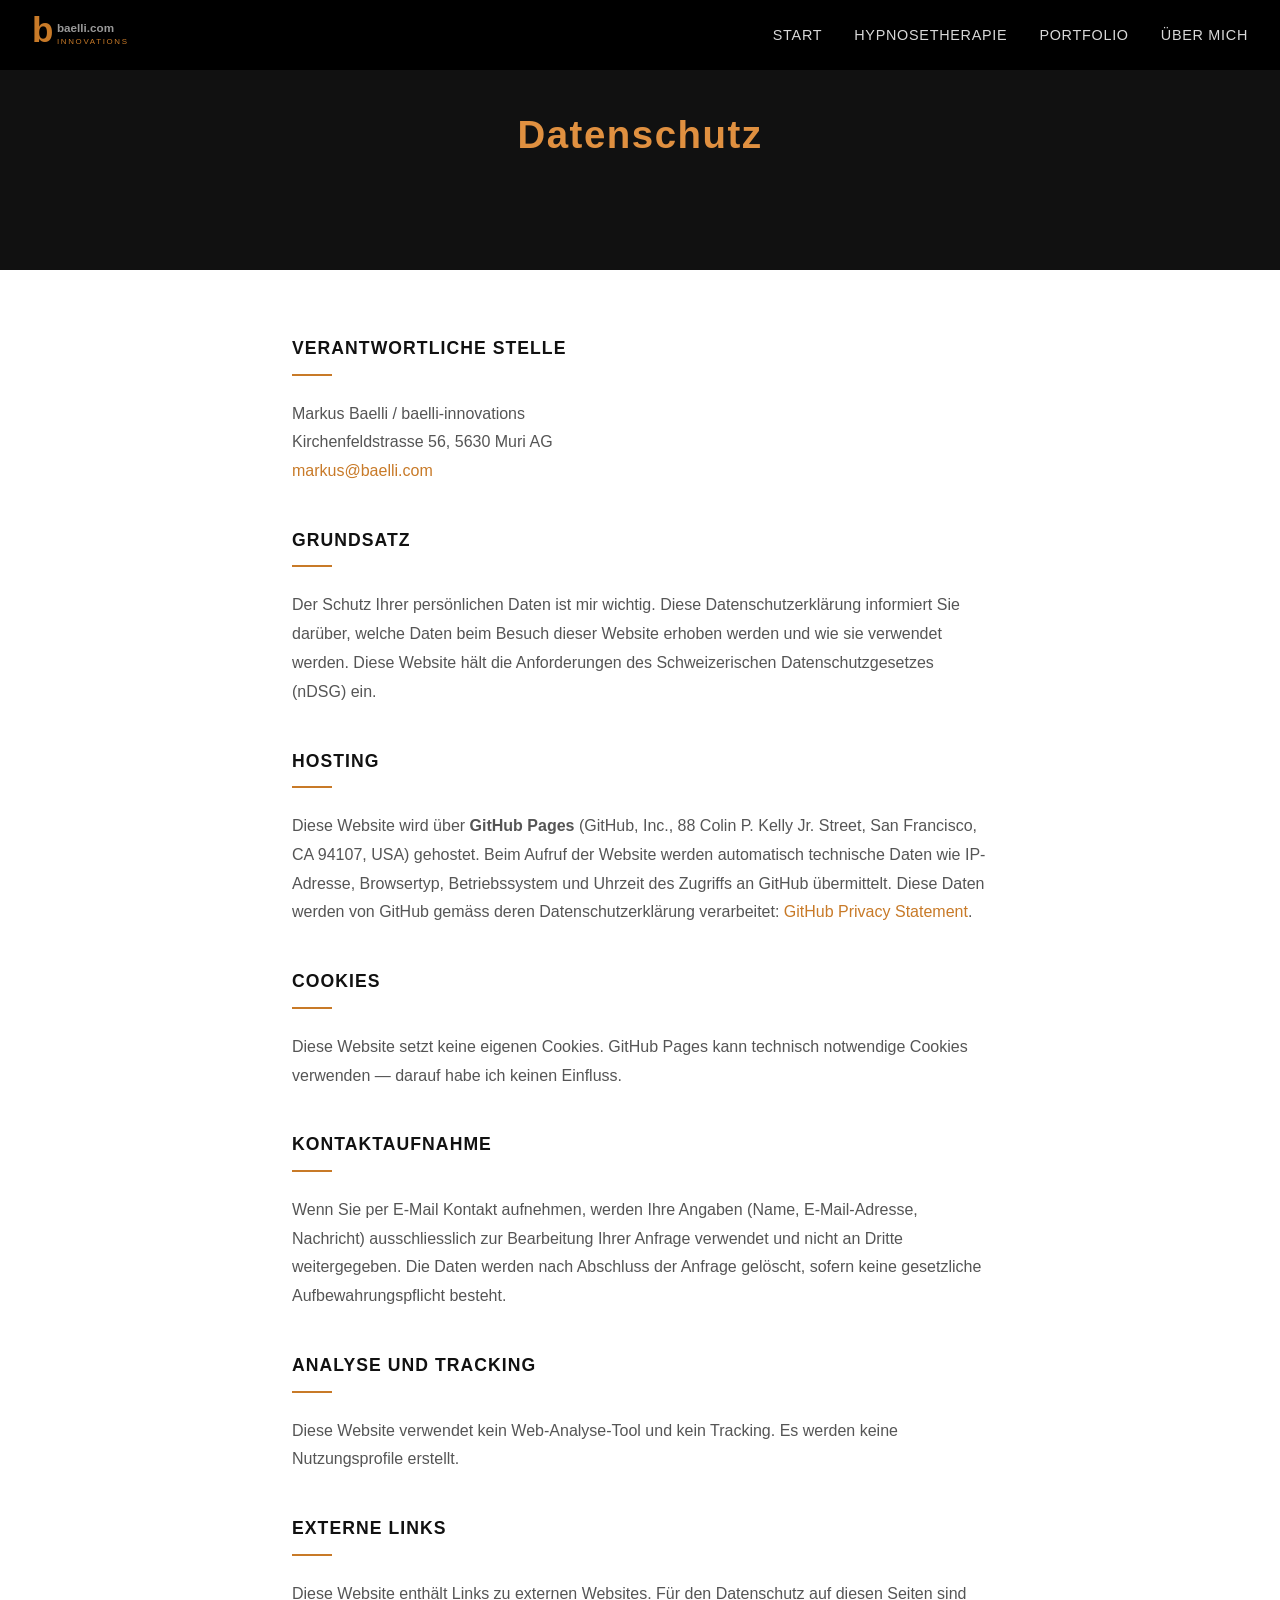
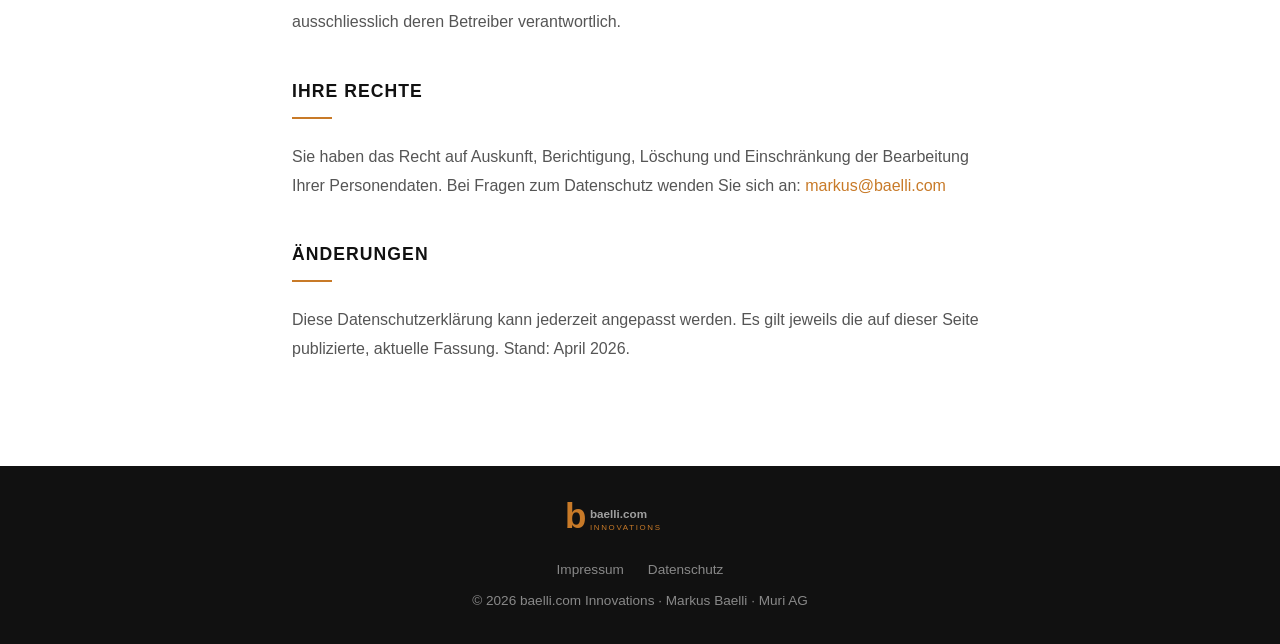
==== datenschutz.html @ 0b55b626 "Impressum und Datenschutzerklärung hinzugefügt" ====
<!DOCTYPE html>
<html lang="de">
<head>
  <meta charset="UTF-8">
  <meta name="viewport" content="width=device-width, initial-scale=1.0">
  <title>Datenschutzerklärung – baelli.com Innovations</title>
  <meta name="robots" content="noindex, follow">
  <link rel="stylesheet" href="style.css">
  <style>
    .legal-hero {
      height: 30vh;
      min-height: 200px;
      display: flex;
      align-items: center;
      justify-content: center;
      text-align: center;
      background: var(--black);
    }
    .legal-hero h1 {
      font-size: clamp(1.8rem, 3vw, 2.6rem);
      font-weight: 300;
      color: var(--white);
      letter-spacing: 0.04em;
    }
    .legal-hero h1 strong { color: var(--orange-light); font-weight: 700; }
    .legal-content {
      max-width: 760px;
      margin: 0 auto;
      padding: 4rem 2rem 6rem;
    }
    .legal-content h2 {
      font-size: 1.1rem;
      font-weight: 700;
      color: var(--black);
      margin: 2.5rem 0 0.5rem;
      text-transform: uppercase;
      letter-spacing: 0.06em;
    }
    .legal-content h2:first-child { margin-top: 0; }
    .legal-content p {
      color: var(--gray);
      font-size: 1rem;
      line-height: 1.8;
      margin-bottom: 0.4rem;
    }
    .legal-content a { color: var(--orange); text-decoration: none; }
    .legal-content a:hover { color: var(--orange-light); }
    .legal-divider {
      width: 40px;
      height: 2px;
      background: var(--orange);
      margin: 0.6rem 0 1.5rem;
    }
  </style>
</head>
<body>

  <nav id="navbar" class="scrolled">
    <a href="index.html" class="nav-logo" aria-label="baelli.com Innovations">
      <svg width="150" height="37" viewBox="0 0 180 44" xmlns="http://www.w3.org/2000/svg">
        <text x="0" y="36" font-family="'Helvetica Neue', Arial, sans-serif" font-weight="900" font-size="42" fill="#C87A28">b</text>
        <text x="30" y="24" font-family="'Helvetica Neue', Arial, sans-serif" font-weight="700" font-size="14" fill="rgba(255,255,255,0.6)">baelli.com</text>
        <text x="30" y="38" font-family="'Helvetica Neue', Arial, sans-serif" font-weight="400" font-size="9.5" letter-spacing="2" fill="#C87A28">INNOVATIONS</text>
      </svg>
    </a>
    <div class="nav-toggle" onclick="toggleNav()"><span></span><span></span><span></span></div>
    <ul class="nav-links" id="navLinks">
      <li><a href="index.html">Start</a></li>
      <li><a href="https://surfsideproduction.github.io/hypnozoom-website/" target="_blank" rel="noopener noreferrer">Hypnosetherapie</a></li>
      <li><a href="portfolio.html">Portfolio</a></li>
      <li><a href="ueber-mich.html">Über mich</a></li>
    </ul>
  </nav>

  <div class="legal-hero">
    <h1><strong>Datenschutz</strong></h1>
  </div>

  <div class="legal-content">

    <h2>Verantwortliche Stelle</h2>
    <div class="legal-divider"></div>
    <p>Markus Baelli / baelli-innovations<br>
    Kirchenfeldstrasse 56, 5630 Muri AG<br>
    <a href="mailto:markus@baelli.com">markus@baelli.com</a></p>

    <h2>Grundsatz</h2>
    <div class="legal-divider"></div>
    <p>Der Schutz Ihrer persönlichen Daten ist mir wichtig. Diese Datenschutzerklärung informiert Sie darüber, welche Daten beim Besuch dieser Website erhoben werden und wie sie verwendet werden. Diese Website hält die Anforderungen des Schweizerischen Datenschutzgesetzes (nDSG) ein.</p>

    <h2>Hosting</h2>
    <div class="legal-divider"></div>
    <p>Diese Website wird über <strong>GitHub Pages</strong> (GitHub, Inc., 88 Colin P. Kelly Jr. Street, San Francisco, CA 94107, USA) gehostet. Beim Aufruf der Website werden automatisch technische Daten wie IP-Adresse, Browsertyp, Betriebssystem und Uhrzeit des Zugriffs an GitHub übermittelt. Diese Daten werden von GitHub gemäss deren Datenschutzerklärung verarbeitet: <a href="https://docs.github.com/en/site-policy/privacy-policies/github-general-privacy-statement" target="_blank" rel="noopener noreferrer">GitHub Privacy Statement</a>.</p>

    <h2>Cookies</h2>
    <div class="legal-divider"></div>
    <p>Diese Website setzt keine eigenen Cookies. GitHub Pages kann technisch notwendige Cookies verwenden — darauf habe ich keinen Einfluss.</p>

    <h2>Kontaktaufnahme</h2>
    <div class="legal-divider"></div>
    <p>Wenn Sie per E-Mail Kontakt aufnehmen, werden Ihre Angaben (Name, E-Mail-Adresse, Nachricht) ausschliesslich zur Bearbeitung Ihrer Anfrage verwendet und nicht an Dritte weitergegeben. Die Daten werden nach Abschluss der Anfrage gelöscht, sofern keine gesetzliche Aufbewahrungspflicht besteht.</p>

    <h2>Analyse und Tracking</h2>
    <div class="legal-divider"></div>
    <p>Diese Website verwendet kein Web-Analyse-Tool und kein Tracking. Es werden keine Nutzungsprofile erstellt.</p>

    <h2>Externe Links</h2>
    <div class="legal-divider"></div>
    <p>Diese Website enthält Links zu externen Websites. Für den Datenschutz auf diesen Seiten sind ausschliesslich deren Betreiber verantwortlich.</p>

    <h2>Ihre Rechte</h2>
    <div class="legal-divider"></div>
    <p>Sie haben das Recht auf Auskunft, Berichtigung, Löschung und Einschränkung der Bearbeitung Ihrer Personendaten. Bei Fragen zum Datenschutz wenden Sie sich an: <a href="mailto:markus@baelli.com">markus@baelli.com</a></p>

    <h2>Änderungen</h2>
    <div class="legal-divider"></div>
    <p>Diese Datenschutzerklärung kann jederzeit angepasst werden. Es gilt jeweils die auf dieser Seite publizierte, aktuelle Fassung. Stand: April 2026.</p>

  </div>

  <footer>
    <div class="footer-logo">
      <svg width="150" height="37" viewBox="0 0 180 44" xmlns="http://www.w3.org/2000/svg">
        <text x="0" y="36" font-family="'Helvetica Neue', Arial, sans-serif" font-weight="900" font-size="42" fill="#C87A28">b</text>
        <text x="30" y="24" font-family="'Helvetica Neue', Arial, sans-serif" font-weight="700" font-size="14" fill="rgba(255,255,255,0.6)">baelli.com</text>
        <text x="30" y="38" font-family="'Helvetica Neue', Arial, sans-serif" font-weight="400" font-size="9.5" letter-spacing="2" fill="#C87A28">INNOVATIONS</text>
      </svg>
    </div>
    <div class="footer-links">
      <a href="impressum.html">Impressum</a>
      <a href="datenschutz.html">Datenschutz</a>
    </div>
    <p>© 2026 baelli.com Innovations · Markus Baelli · Muri AG</p>
  </footer>

  <script>
    function toggleNav() { document.getElementById('navLinks').classList.toggle('open'); }
  </script>
</body>
</html>
---- style.css ----
/* ===== baelli.com Innovations – Stylesheet ===== */
:root {
  --orange: #C87A28;
  --orange-light: #E09040;
  --black: #111111;
  --dark: #1a1a1a;
  --gray: #555555;
  --light-gray: #f5f5f5;
  --white: #ffffff;
}

* { margin: 0; padding: 0; box-sizing: border-box; }

html { scroll-behavior: smooth; }

body {
  font-family: 'Helvetica Neue', Arial, sans-serif;
  color: var(--dark);
  background: var(--white);
  line-height: 1.7;
}

/* ===== NAVIGATION ===== */
nav {
  position: fixed;
  top: 0; left: 0; right: 0;
  z-index: 1000;
  display: flex;
  align-items: center;
  justify-content: space-between;
  padding: 0 2rem;
  height: 70px;
  background: rgba(0,0,0,0.75);
  backdrop-filter: blur(8px);
  transition: background 0.3s;
}
nav.scrolled { background: rgba(0,0,0,0.95); }

.nav-logo img {
  height: 44px;
  width: auto;
}

.nav-links {
  list-style: none;
  display: flex;
  gap: 2rem;
}
.nav-links a {
  color: var(--white);
  text-decoration: none;
  font-size: 0.9rem;
  letter-spacing: 0.05em;
  text-transform: uppercase;
  opacity: 0.85;
  transition: opacity 0.2s, color 0.2s;
}
.nav-links a:hover,
.nav-links a.active { opacity: 1; color: var(--orange-light); }

.nav-toggle {
  display: none;
  flex-direction: column;
  gap: 5px;
  cursor: pointer;
  padding: 4px;
}
.nav-toggle span {
  display: block;
  width: 24px;
  height: 2px;
  background: var(--white);
  transition: 0.3s;
}

/* ===== HERO ===== */
.hero {
  position: relative;
  height: 100vh;
  min-height: 500px;
  display: flex;
  align-items: center;
  justify-content: center;
  overflow: hidden;
  text-align: center;
}

.hero-bg {
  position: absolute;
  inset: 0;
  background-image: url('images/background.gif');
  background-size: cover;
  background-position: center;
}

.hero-overlay {
  position: absolute;
  inset: 0;
  background: linear-gradient(to bottom, rgba(0,0,0,0.55) 0%, rgba(0,0,0,0.35) 60%, rgba(0,0,0,0.7) 100%);
}

.hero-content {
  position: relative;
  z-index: 2;
  color: var(--white);
  padding: 2rem;
  max-width: 800px;
}

.hero-content h1 {
  font-size: clamp(2rem, 5vw, 3.5rem);
  font-weight: 300;
  letter-spacing: 0.02em;
  line-height: 1.2;
  margin-bottom: 1.2rem;
}
.hero-content h1 strong { font-weight: 700; color: var(--orange-light); }

.hero-content p {
  font-size: clamp(1rem, 2vw, 1.2rem);
  opacity: 0.9;
  margin-bottom: 0.8rem;
  max-width: 600px;
  margin-left: auto;
  margin-right: auto;
}

.hero-scroll {
  margin-top: 2rem;
  display: inline-block;
  animation: bounce 2s infinite;
  color: rgba(255,255,255,0.7);
  font-size: 1.8rem;
}
@keyframes bounce {
  0%, 100% { transform: translateY(0); }
  50% { transform: translateY(8px); }
}

/* ===== SECTIONS ===== */
section { padding: 5rem 2rem; }

.section-inner {
  max-width: 1100px;
  margin: 0 auto;
}

.section-title {
  font-size: clamp(1.6rem, 3vw, 2.2rem);
  font-weight: 700;
  margin-bottom: 0.5rem;
  color: var(--black);
}
.section-title span { color: var(--orange); }

.section-line {
  width: 50px;
  height: 3px;
  background: var(--orange);
  margin: 0.8rem 0 2rem;
}

/* ===== SERVICES GRID ===== */
.services { background: var(--white); }

.services-grid {
  display: grid;
  grid-template-columns: repeat(auto-fit, minmax(280px, 1fr));
  gap: 2.5rem;
  margin-top: 1rem;
}

.service-card {
  background: var(--light-gray);
  border-top: 4px solid var(--orange);
  padding: 2rem;
  transition: transform 0.2s, box-shadow 0.2s;
}
.service-card:hover {
  transform: translateY(-4px);
  box-shadow: 0 8px 24px rgba(0,0,0,0.1);
}

.service-card h3 {
  font-size: 1.3rem;
  font-weight: 700;
  margin-bottom: 1rem;
  color: var(--black);
}
.service-card p {
  color: var(--gray);
  font-size: 0.95rem;
  margin-bottom: 0.7rem;
}

.btn {
  display: inline-block;
  margin-top: 1.2rem;
  padding: 0.6rem 1.4rem;
  background: var(--orange);
  color: var(--white);
  text-decoration: none;
  font-size: 0.85rem;
  font-weight: 600;
  letter-spacing: 0.05em;
  text-transform: uppercase;
  transition: background 0.2s, transform 0.1s;
}
.btn:hover { background: var(--orange-light); transform: translateY(-1px); }

.btn-outline {
  background: transparent;
  border: 2px solid var(--orange);
  color: var(--orange);
}
.btn-outline:hover { background: var(--orange); color: var(--white); }

/* ===== ABOUT TEASER ===== */
.about-teaser {
  background: var(--dark);
  color: var(--white);
}
.about-teaser .section-title { color: var(--white); }
.about-teaser p { color: rgba(255,255,255,0.8); max-width: 700px; margin-bottom: 1rem; }

/* ===== CONTACT STRIP ===== */
.contact-strip {
  background: var(--orange);
  color: var(--white);
  text-align: center;
  padding: 4rem 2rem;
}
.contact-strip h2 {
  font-size: clamp(1.5rem, 3vw, 2rem);
  font-weight: 300;
  margin-bottom: 0.3rem;
}
.contact-strip h2 strong { font-weight: 700; }
.contact-strip p { font-size: 1rem; opacity: 0.9; margin-bottom: 1.8rem; }
.contact-links { display: flex; justify-content: center; gap: 1.5rem; flex-wrap: wrap; }
.contact-links a {
  color: var(--white);
  text-decoration: none;
  font-size: 1rem;
  font-weight: 600;
  padding: 0.6rem 1.5rem;
  border: 2px solid rgba(255,255,255,0.7);
  transition: background 0.2s;
}
.contact-links a:hover { background: rgba(255,255,255,0.2); }

/* ===== FOOTER ===== */
footer {
  background: var(--black);
  color: rgba(255,255,255,0.5);
  text-align: center;
  padding: 2rem;
  font-size: 0.85rem;
}
footer a { color: rgba(255,255,255,0.5); text-decoration: none; }
footer a:hover { color: var(--orange); }
footer .footer-logo { margin-bottom: 1rem; }
footer .footer-links { display: flex; justify-content: center; gap: 1.5rem; margin-bottom: 0.5rem; }

/* ===== PORTFOLIO PAGE ===== */
.portfolio-hero {
  height: 40vh;
  min-height: 280px;
}

.portfolio-intro {
  background: var(--white);
  padding: 4rem 2rem 2rem;
}
.portfolio-intro p {
  max-width: 700px;
  color: var(--gray);
  font-size: 1.05rem;
  margin-bottom: 0.8rem;
}

.portfolio-grid {
  padding: 1rem 2rem 5rem;
  max-width: 1300px;
  margin: 0 auto;
  display: grid;
  grid-template-columns: repeat(auto-fill, minmax(260px, 1fr));
  gap: 1rem;
}

.portfolio-item {
  position: relative;
  overflow: hidden;
  aspect-ratio: 16/9;
  background: #222;
  cursor: pointer;
}
.portfolio-item img {
  width: 100%;
  height: 100%;
  object-fit: cover;
  transition: transform 0.4s ease;
  display: block;
}
.portfolio-item:hover img { transform: scale(1.05); }

.portfolio-caption {
  position: absolute;
  bottom: 0; left: 0; right: 0;
  background: linear-gradient(transparent, rgba(0,0,0,0.85));
  color: var(--white);
  padding: 1.5rem 0.8rem 0.8rem;
  font-size: 0.8rem;
  transform: translateY(100%);
  transition: transform 0.3s ease;
}
.portfolio-item:hover .portfolio-caption { transform: translateY(0); }

/* ===== ABOUT PAGE ===== */
.about-content {
  max-width: 750px;
  margin: 0 auto;
  padding: 5rem 2rem;
}
.about-content h2 {
  font-size: 2rem;
  margin-bottom: 0.5rem;
}
.about-content p {
  color: var(--gray);
  font-size: 1.05rem;
  margin-bottom: 1.2rem;
}

/* ===== RESPONSIVE ===== */
@media (max-width: 768px) {
  .nav-links {
    display: none;
    flex-direction: column;
    position: absolute;
    top: 70px; left: 0; right: 0;
    background: rgba(0,0,0,0.95);
    padding: 1rem 2rem 2rem;
    gap: 1.2rem;
  }
  .nav-links.open { display: flex; }
  .nav-toggle { display: flex; }

  .portfolio-grid { grid-template-columns: repeat(auto-fill, minmax(160px, 1fr)); }
  .portfolio-item { aspect-ratio: 4/3; }
  .portfolio-caption { transform: translateY(0); font-size: 0.72rem; }
}
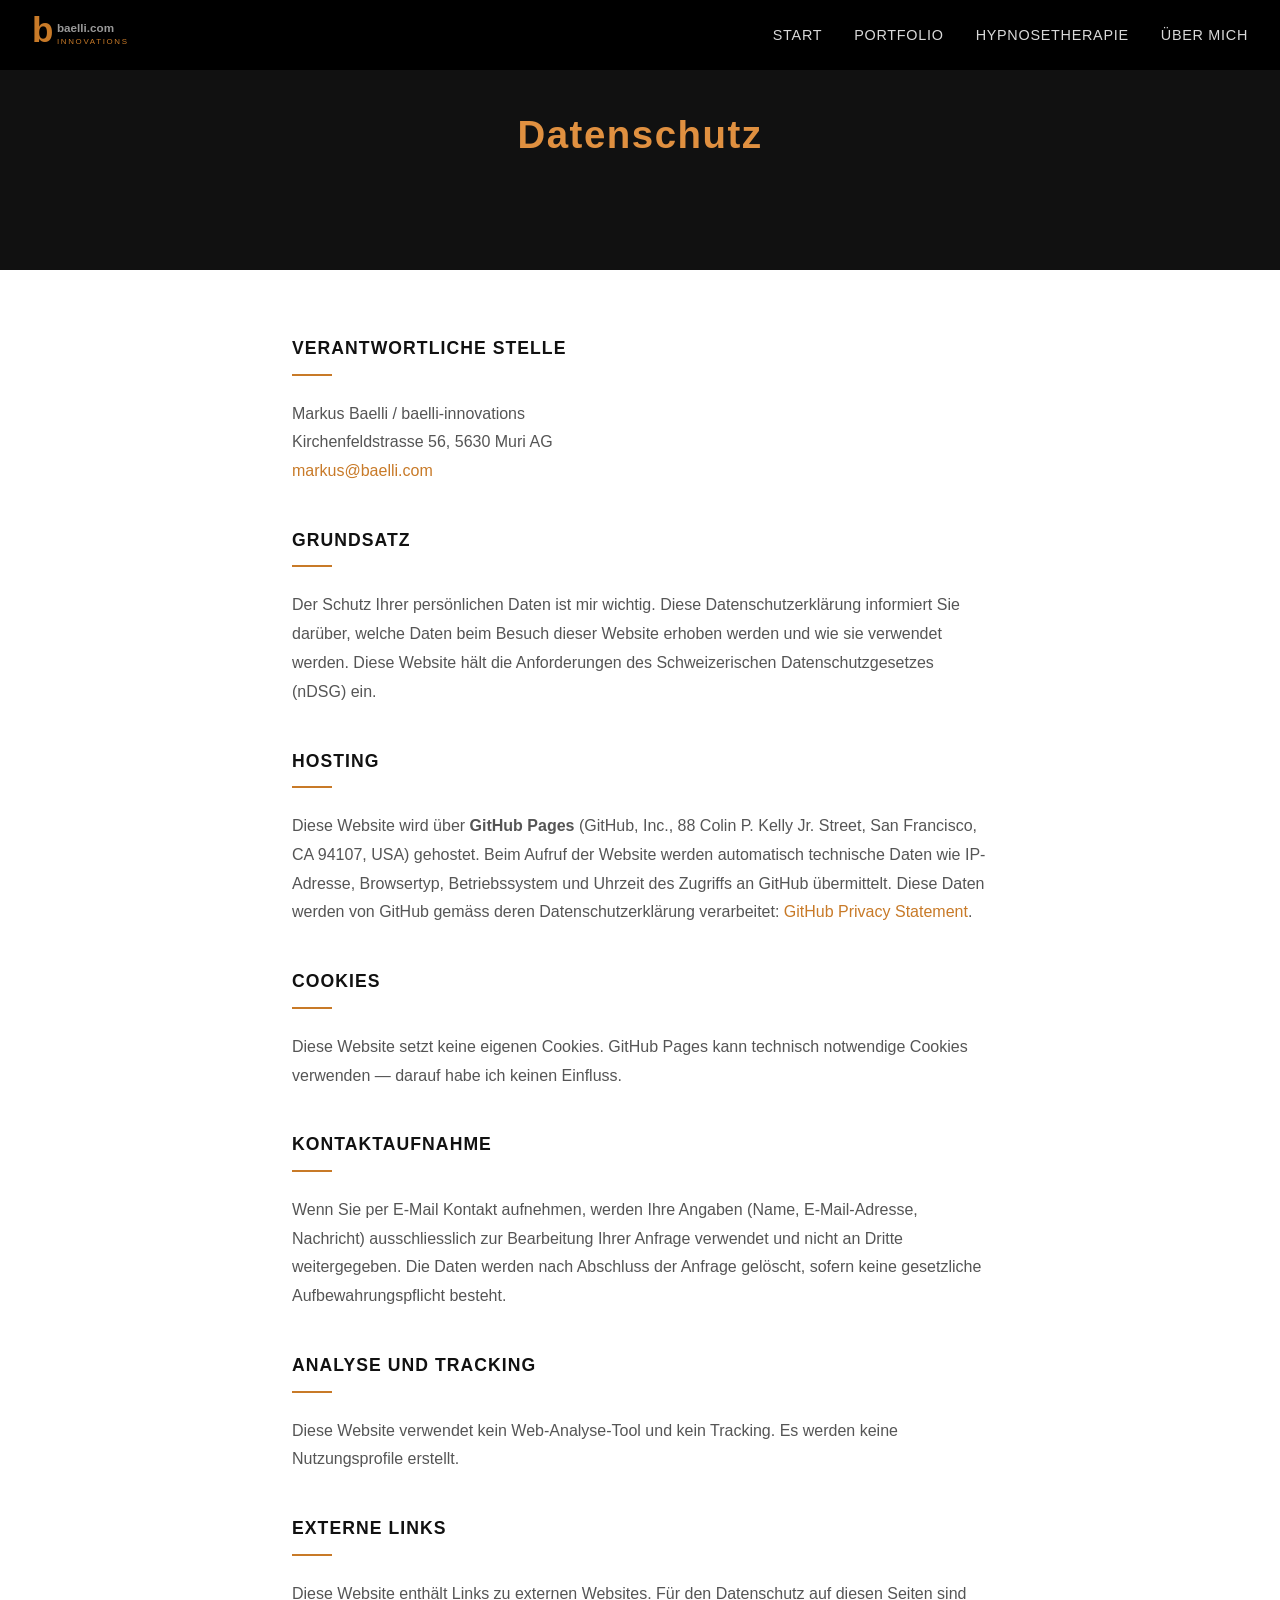
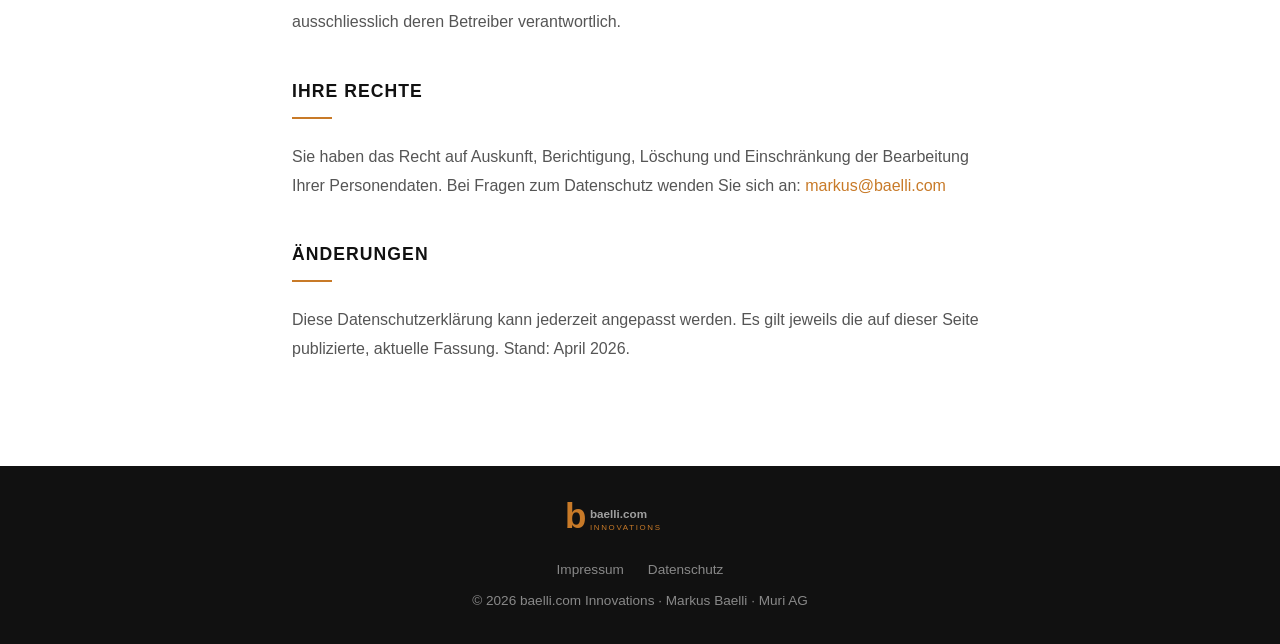
==== commit ced0b29b: "Add files via upload" ====
--- a/datenschutz.html
+++ b/datenschutz.html
@@ -66,8 +66,9 @@
     <div class="nav-toggle" onclick="toggleNav()"><span></span><span></span><span></span></div>
     <ul class="nav-links" id="navLinks">
       <li><a href="index.html">Start</a></li>
-      <li><a href="https://surfsideproduction.github.io/hypnozoom-website/" target="_blank" rel="noopener noreferrer">Hypnosetherapie</a></li>
       <li><a href="portfolio.html">Portfolio</a></li>
+
+      <li><a href="https://www.hypnozoom.ch/" target="_blank" rel="noopener noreferrer">Hypnosetherapie</a></li>
       <li><a href="ueber-mich.html">Über mich</a></li>
     </ul>
   </nav>
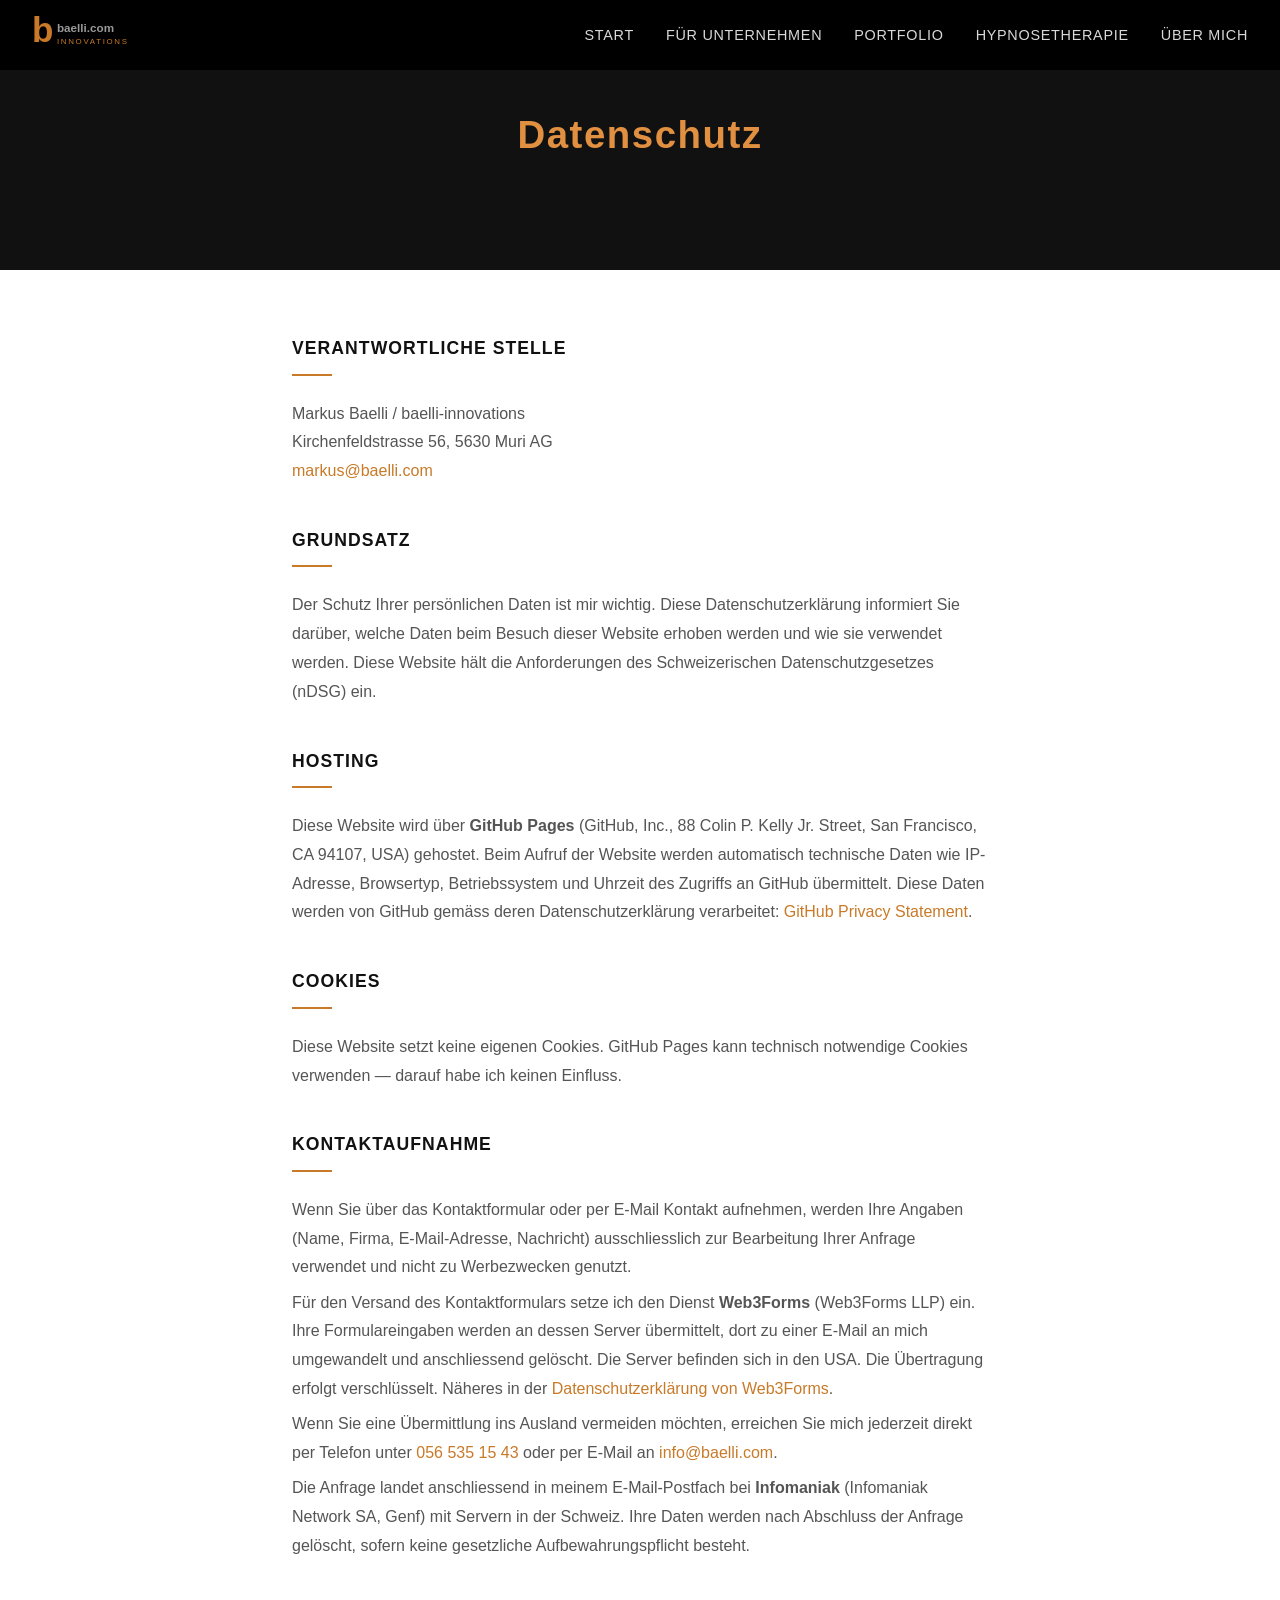
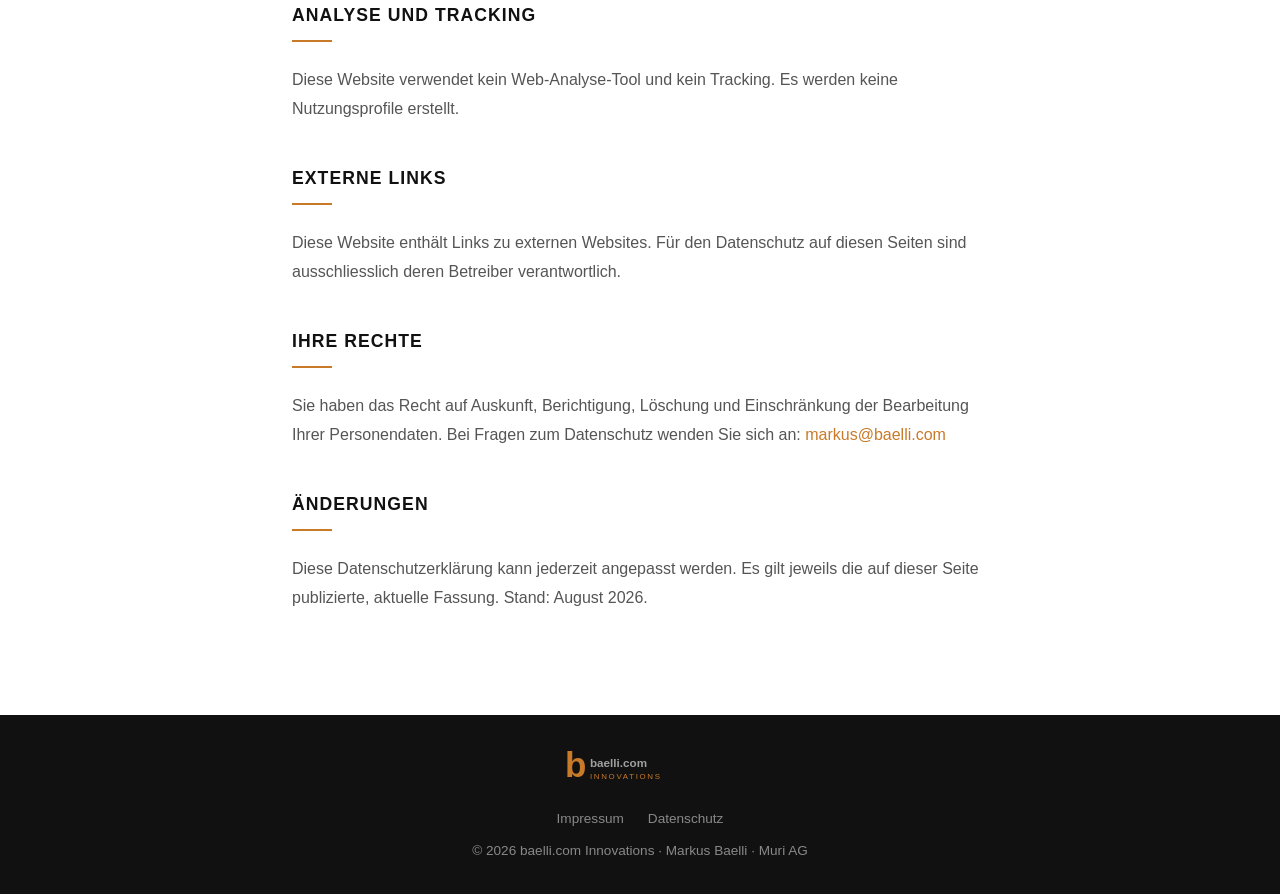
==== commit 08cd8511: "Neue Startseite: Angebot fuer Unternehmen, Preis, Kontaktformular Freigabe der Firmenzentrale vom 17" ====
--- a/datenschutz.html
+++ b/datenschutz.html
@@ -66,9 +66,9 @@
     <div class="nav-toggle" onclick="toggleNav()"><span></span><span></span><span></span></div>
     <ul class="nav-links" id="navLinks">
       <li><a href="index.html">Start</a></li>
+      <li><a href="index.html#fuer-unternehmen">Für Unternehmen</a></li>
       <li><a href="portfolio.html">Portfolio</a></li>
-
-      <li><a href="https://www.hypnozoom.ch/" target="_blank" rel="noopener noreferrer">Hypnosetherapie</a></li>
+      <li><a href="https://hypnozoom.ch/" target="_blank" rel="noopener noreferrer">Hypnosetherapie</a></li>
       <li><a href="ueber-mich.html">Über mich</a></li>
     </ul>
   </nav>
@@ -99,7 +99,10 @@
 
     <h2>Kontaktaufnahme</h2>
     <div class="legal-divider"></div>
-    <p>Wenn Sie per E-Mail Kontakt aufnehmen, werden Ihre Angaben (Name, E-Mail-Adresse, Nachricht) ausschliesslich zur Bearbeitung Ihrer Anfrage verwendet und nicht an Dritte weitergegeben. Die Daten werden nach Abschluss der Anfrage gelöscht, sofern keine gesetzliche Aufbewahrungspflicht besteht.</p>
+    <p>Wenn Sie über das Kontaktformular oder per E-Mail Kontakt aufnehmen, werden Ihre Angaben (Name, Firma, E-Mail-Adresse, Nachricht) ausschliesslich zur Bearbeitung Ihrer Anfrage verwendet und nicht zu Werbezwecken genutzt.</p>
+    <p>Für den Versand des Kontaktformulars setze ich den Dienst <strong>Web3Forms</strong> (Web3Forms LLP) ein. Ihre Formulareingaben werden an dessen Server übermittelt, dort zu einer E-Mail an mich umgewandelt und anschliessend gelöscht. Die Server befinden sich in den USA. Die Übertragung erfolgt verschlüsselt. Näheres in der <a href="https://web3forms.com/privacy" target="_blank" rel="noopener noreferrer">Datenschutzerklärung von Web3Forms</a>.</p>
+    <p>Wenn Sie eine Übermittlung ins Ausland vermeiden möchten, erreichen Sie mich jederzeit direkt per Telefon unter <a href="tel:+41565351543">056 535 15 43</a> oder per E-Mail an <a href="mailto:info@baelli.com">info@baelli.com</a>.</p>
+    <p>Die Anfrage landet anschliessend in meinem E-Mail-Postfach bei <strong>Infomaniak</strong> (Infomaniak Network SA, Genf) mit Servern in der Schweiz. Ihre Daten werden nach Abschluss der Anfrage gelöscht, sofern keine gesetzliche Aufbewahrungspflicht besteht.</p>
 
     <h2>Analyse und Tracking</h2>
     <div class="legal-divider"></div>
@@ -115,7 +118,7 @@
 
     <h2>Änderungen</h2>
     <div class="legal-divider"></div>
-    <p>Diese Datenschutzerklärung kann jederzeit angepasst werden. Es gilt jeweils die auf dieser Seite publizierte, aktuelle Fassung. Stand: April 2026.</p>
+    <p>Diese Datenschutzerklärung kann jederzeit angepasst werden. Es gilt jeweils die auf dieser Seite publizierte, aktuelle Fassung. Stand: August 2026.</p>
 
   </div>
 
--- a/style.css
+++ b/style.css
@@ -302,7 +302,22 @@
   transition: transform 0.4s ease;
   display: block;
 }
-.portfolio-item:hover img { transform: scale(1.05); }
+.portfolio-item:hover img {
+  transform: scale(1.05);
+}
+
+.portfolio-item::after {
+  content: '';
+  position: absolute;
+  inset: 0;
+  background: rgba(200, 122, 40, 0.32);
+  mix-blend-mode: multiply;
+  transition: opacity 0.4s ease;
+  pointer-events: none;
+}
+.portfolio-item:hover::after {
+  opacity: 0;
+}
 
 .portfolio-caption {
   position: absolute;
@@ -333,7 +348,14 @@
 }
 
 /* ===== RESPONSIVE ===== */
-@media (max-width: 768px) {
+/* Zwischenbreite: Menue enger setzen, bevor es auf das Logo laeuft */
+@media (max-width: 1040px) and (min-width: 901px) {
+  .nav-links { gap: 1.3rem; }
+  .nav-links a { font-size: 0.82rem; }
+}
+
+/* Ab hier klappt das Menue hinter das Burger-Symbol */
+@media (max-width: 900px) {
   .nav-links {
     display: none;
     flex-direction: column;
@@ -345,7 +367,9 @@
   }
   .nav-links.open { display: flex; }
   .nav-toggle { display: flex; }
-
+}
+
+@media (max-width: 768px) {
   .portfolio-grid { grid-template-columns: repeat(auto-fill, minmax(160px, 1fr)); }
   .portfolio-item { aspect-ratio: 4/3; }
   .portfolio-caption { transform: translateY(0); font-size: 0.72rem; }
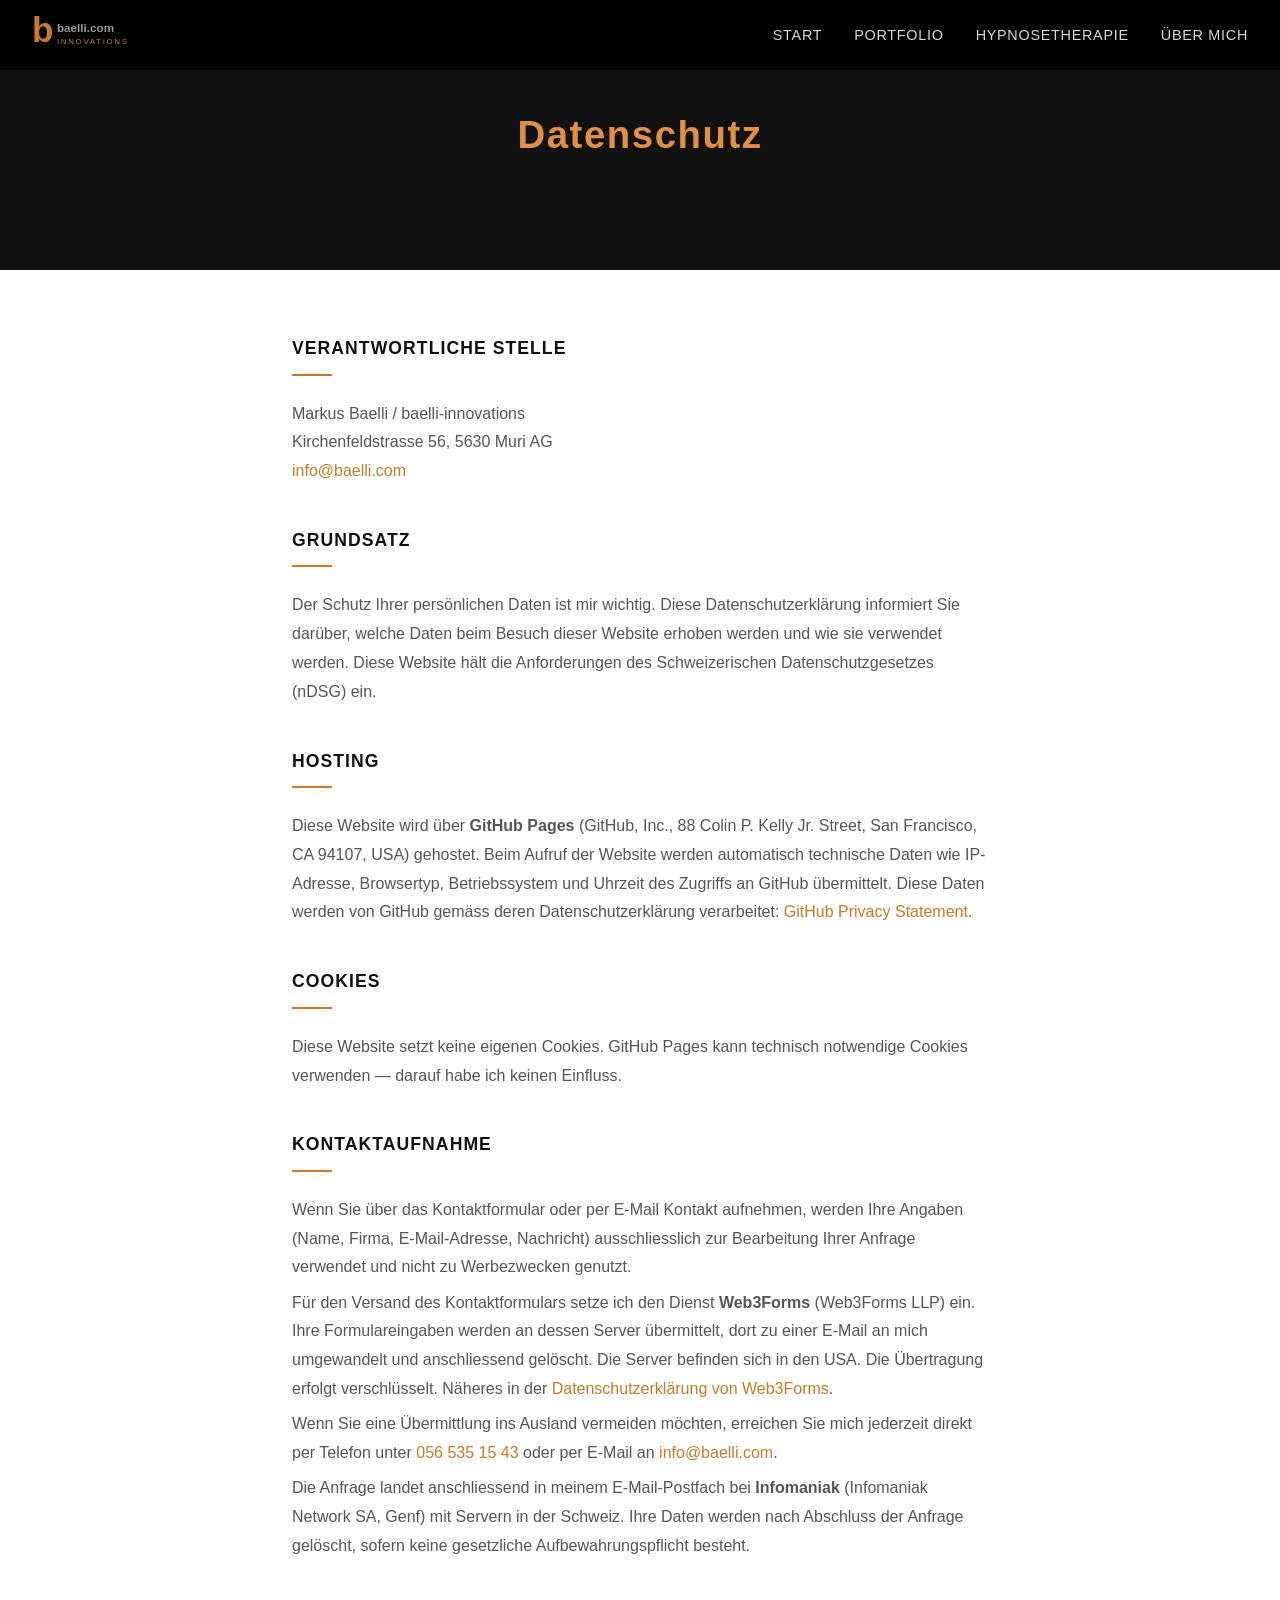
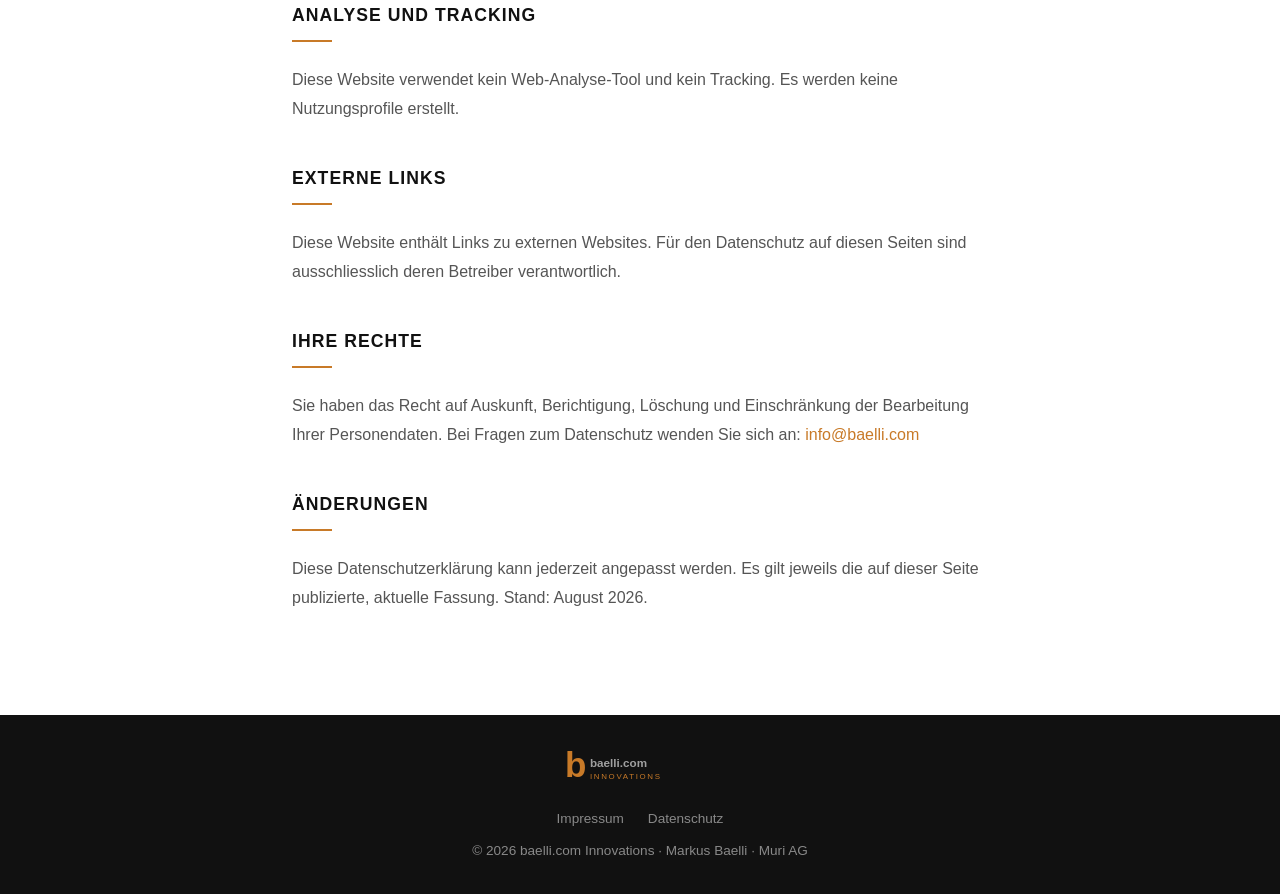
==== commit 55185b90: "Datenschutz: Menüpunkt Für Unternehmen entfernt, Kontakt info@baelli.com Navigation angepasst, E-Mai" ====
--- a/datenschutz.html
+++ b/datenschutz.html
@@ -66,7 +66,6 @@
     <div class="nav-toggle" onclick="toggleNav()"><span></span><span></span><span></span></div>
     <ul class="nav-links" id="navLinks">
       <li><a href="index.html">Start</a></li>
-      <li><a href="index.html#fuer-unternehmen">Für Unternehmen</a></li>
       <li><a href="portfolio.html">Portfolio</a></li>
       <li><a href="https://hypnozoom.ch/" target="_blank" rel="noopener noreferrer">Hypnosetherapie</a></li>
       <li><a href="ueber-mich.html">Über mich</a></li>
@@ -83,7 +82,7 @@
     <div class="legal-divider"></div>
     <p>Markus Baelli / baelli-innovations<br>
     Kirchenfeldstrasse 56, 5630 Muri AG<br>
-    <a href="mailto:markus@baelli.com">markus@baelli.com</a></p>
+    <a href="mailto:info@baelli.com">info@baelli.com</a></p>
 
     <h2>Grundsatz</h2>
     <div class="legal-divider"></div>
@@ -114,7 +113,7 @@
 
     <h2>Ihre Rechte</h2>
     <div class="legal-divider"></div>
-    <p>Sie haben das Recht auf Auskunft, Berichtigung, Löschung und Einschränkung der Bearbeitung Ihrer Personendaten. Bei Fragen zum Datenschutz wenden Sie sich an: <a href="mailto:markus@baelli.com">markus@baelli.com</a></p>
+    <p>Sie haben das Recht auf Auskunft, Berichtigung, Löschung und Einschränkung der Bearbeitung Ihrer Personendaten. Bei Fragen zum Datenschutz wenden Sie sich an: <a href="mailto:info@baelli.com">info@baelli.com</a></p>
 
     <h2>Änderungen</h2>
     <div class="legal-divider"></div>
--- a/style.css
+++ b/style.css
@@ -88,9 +88,15 @@
 .hero-bg {
   position: absolute;
   inset: 0;
-  background-image: url('images/background.gif');
-  background-size: cover;
-  background-position: center;
+  width: 100%;
+  height: 100%;
+  object-fit: cover;
+  border: 0;
+  background: url('images/background-poster.jpg') center / cover no-repeat;
+}
+@media (prefers-reduced-motion: reduce) {
+  video.hero-bg { display: none; }
+  .hero { background: url('images/background-poster.jpg') center / cover no-repeat; }
 }
 
 .hero-overlay {
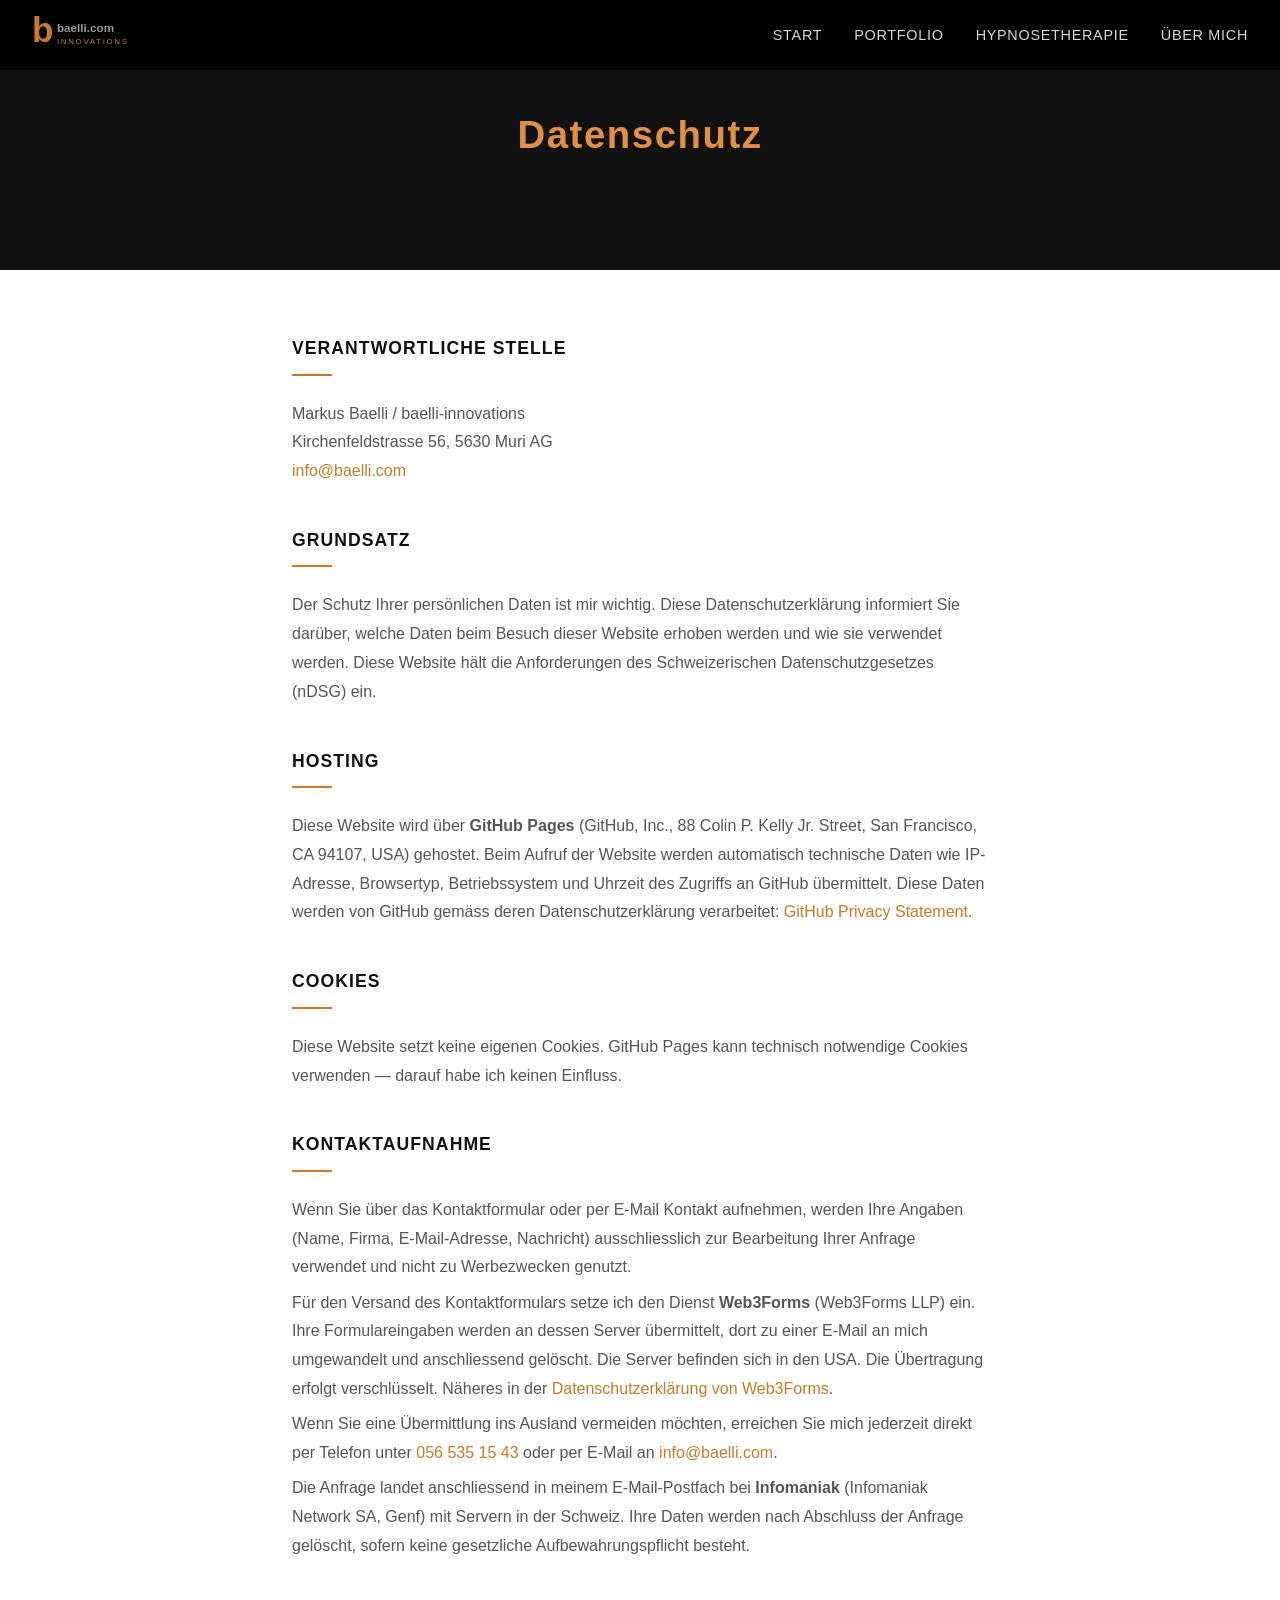
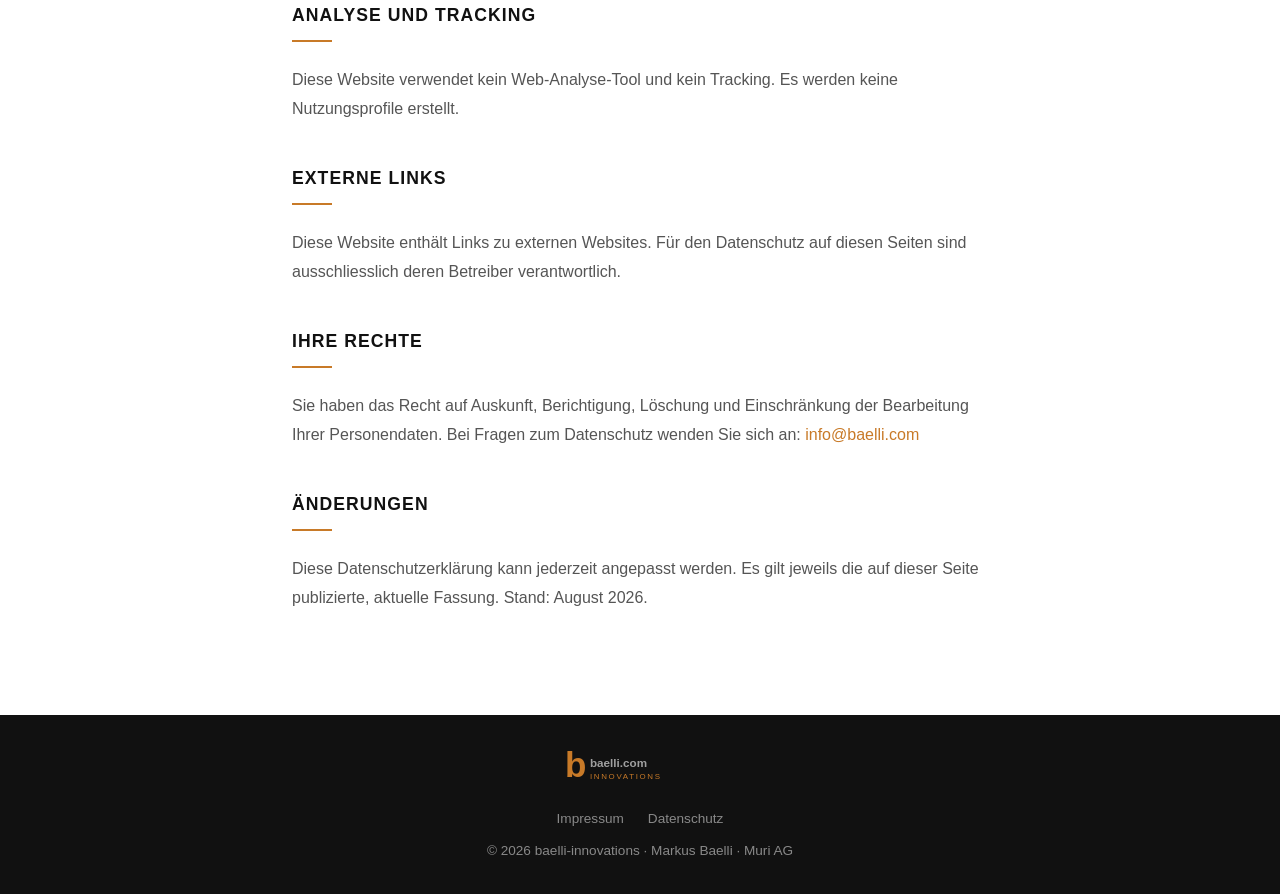
==== commit e80f14f0: "Footer: baelli-innovations" ====
--- a/datenschutz.html
+++ b/datenschutz.html
@@ -133,7 +133,7 @@
       <a href="impressum.html">Impressum</a>
       <a href="datenschutz.html">Datenschutz</a>
     </div>
-    <p>© 2026 baelli.com Innovations · Markus Baelli · Muri AG</p>
+    <p>© 2026 baelli-innovations · Markus Baelli · Muri AG</p>
   </footer>
 
   <script>
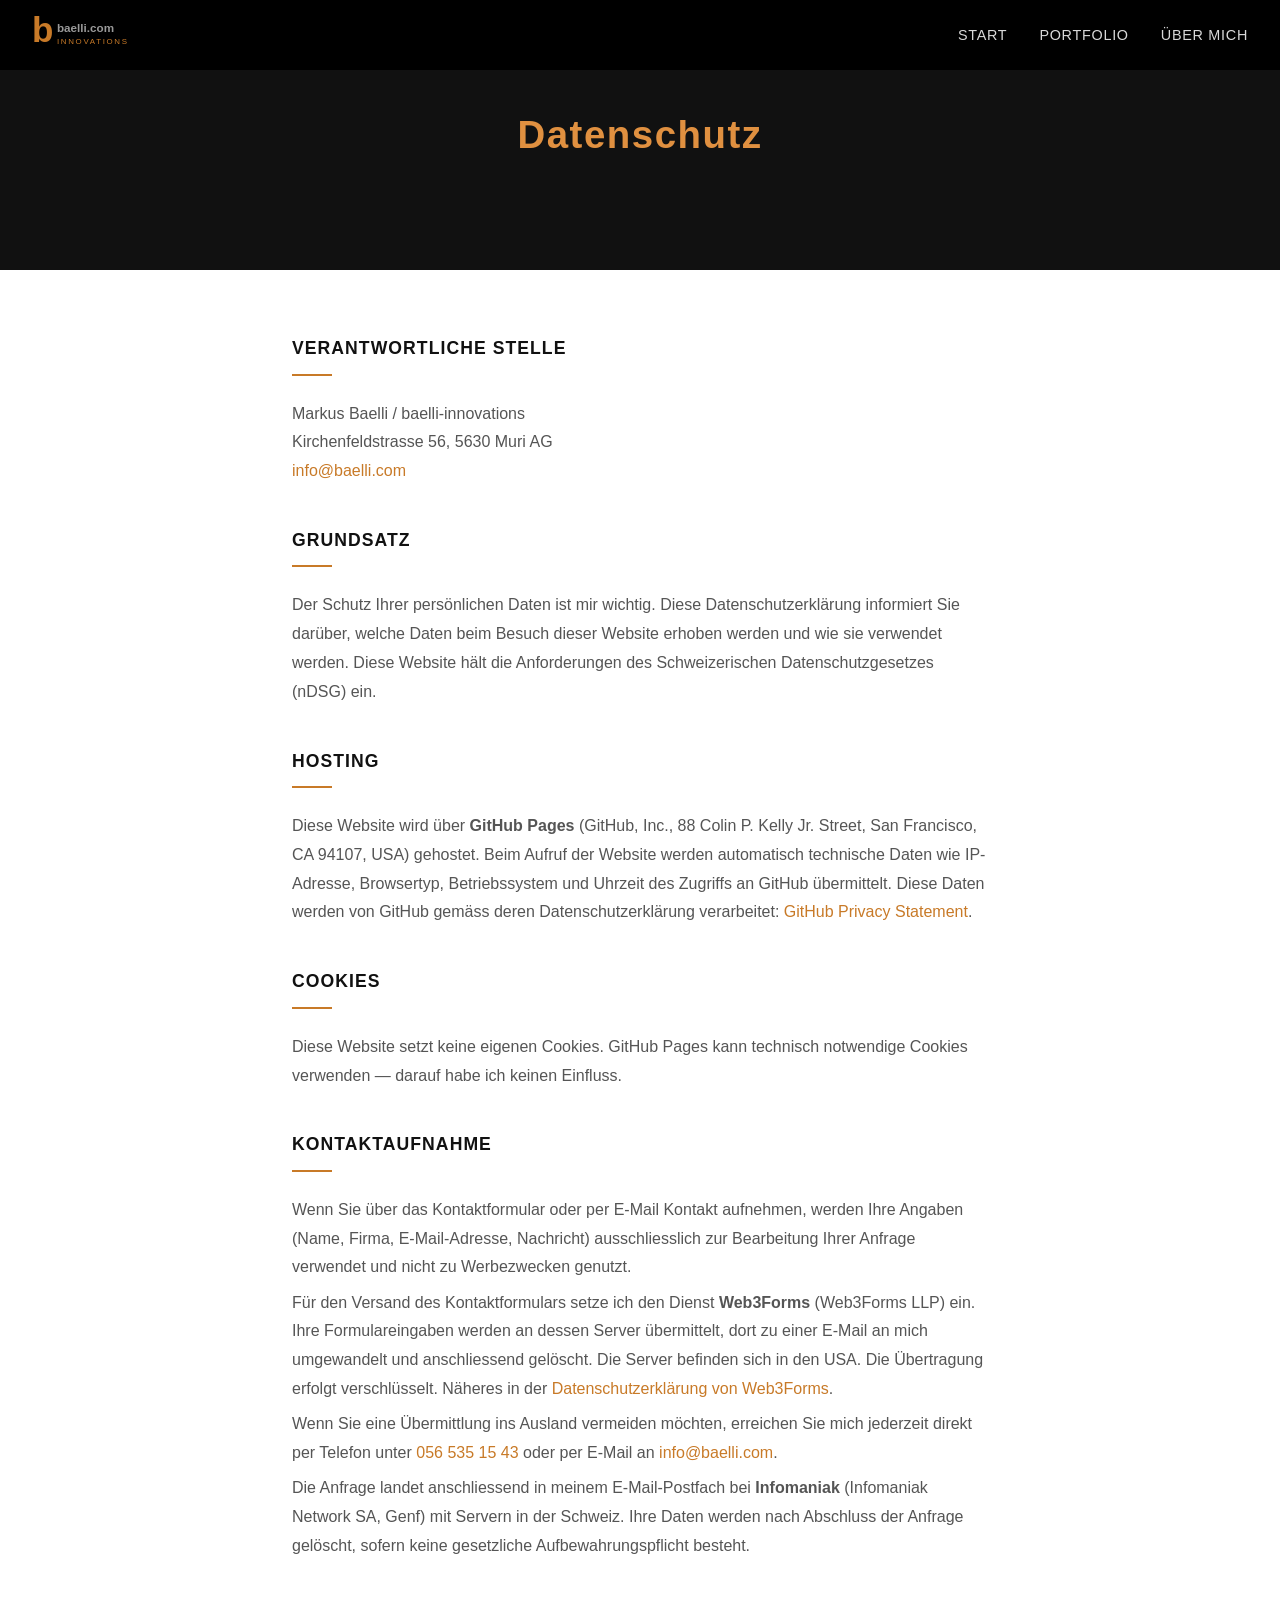
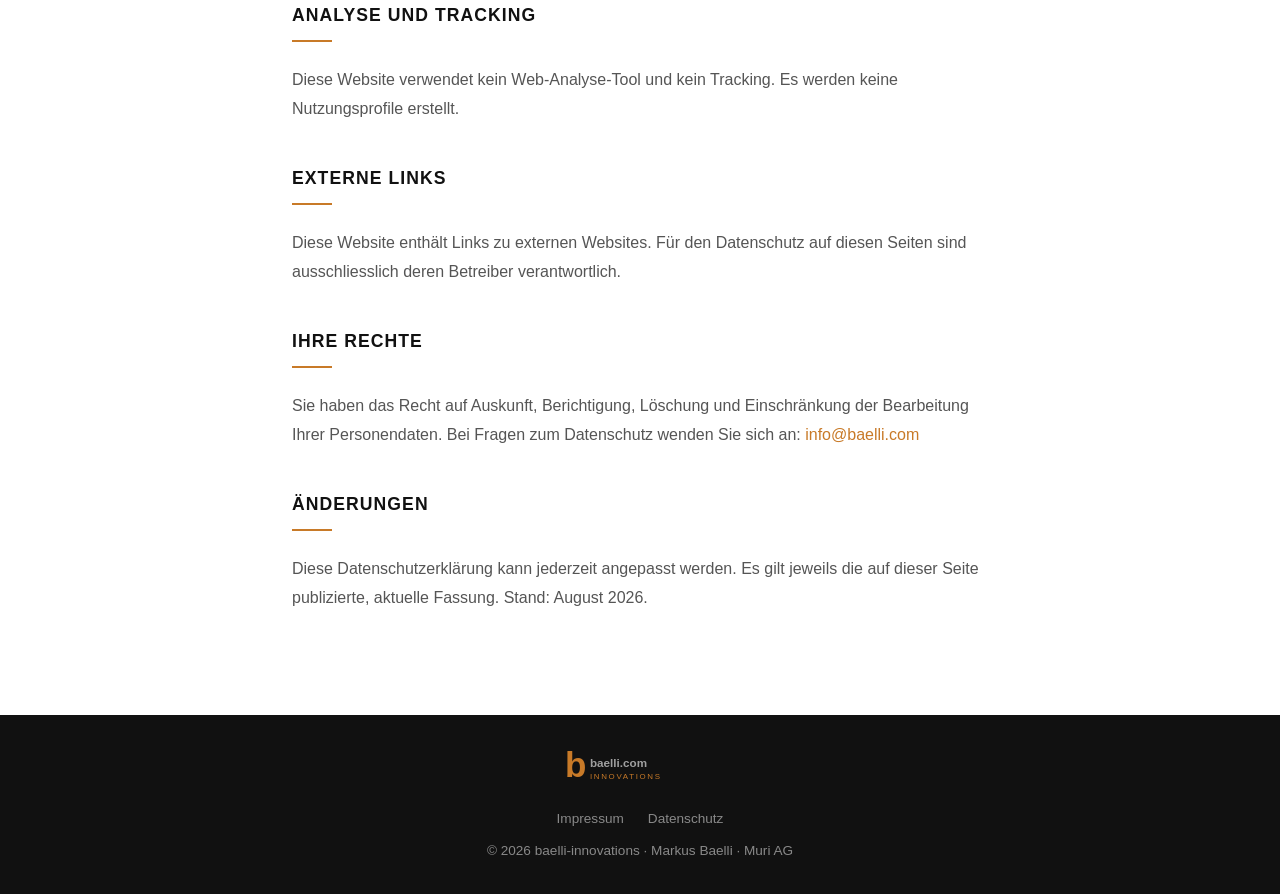
==== commit a661f4e2: "Hypnose von baelli.com gelöst: Navigationspunkt entfernt (datenschutz)" ====
--- a/datenschutz.html
+++ b/datenschutz.html
@@ -67,7 +67,6 @@
     <ul class="nav-links" id="navLinks">
       <li><a href="index.html">Start</a></li>
       <li><a href="portfolio.html">Portfolio</a></li>
-      <li><a href="https://hypnozoom.ch/" target="_blank" rel="noopener noreferrer">Hypnosetherapie</a></li>
       <li><a href="ueber-mich.html">Über mich</a></li>
     </ul>
   </nav>
